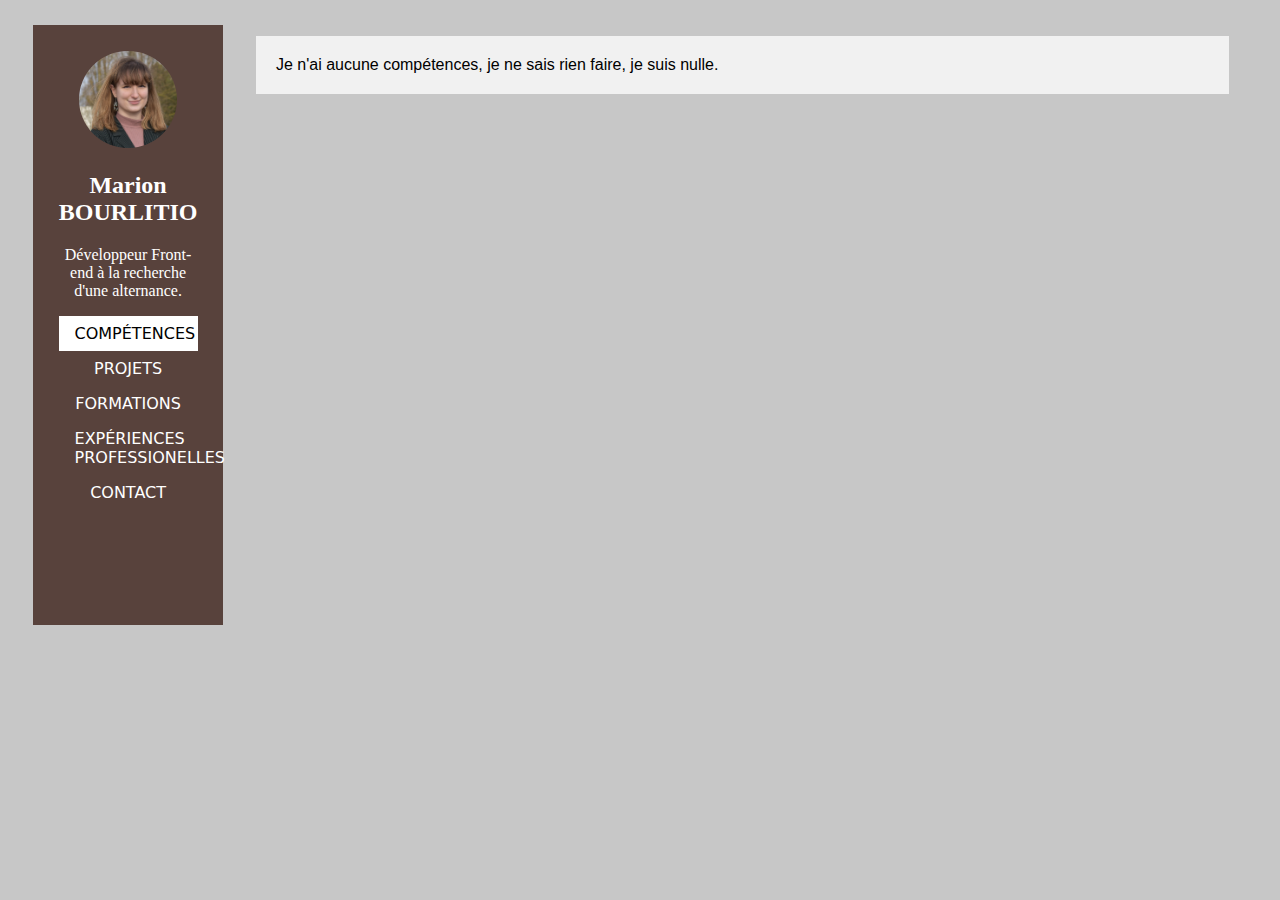
==== competences.html @ 704f4ddb "début && pages && début CSS" ====
<!DOCTYPE html>

<html>

<head>
    <link rel="stylesheet" href="style.css" />
    <link rel="stylesheet" href="style-competences.css" />
    <meta name="viewport" content="width=device-width, initial-scale=1">
    <meta charset="UTF-8">
    <script src="script.js"></script>
</head>

<body>
    <div id="sidebar">
        <img id="pp" src="profil.jpg">
        <h2>Marion BOURLITIO</h2>
        <p>Développeur Front-end à la recherche d'une alternance.</p>
        <ul>
            <li><a class="nav-active" href="competences.html">Compétences</a></li>
            <li><a href="projets.html">Projets</a></li>
            <li><a href="formations.html">Formations</a></li>
            <li><a href="experiences.html">Expériences professionelles</a></li>
            <li><a href="contact.html">Contact</a></li>
        </ul>
    </div>
    <div id="corps">
        Je n'ai aucune compétences, je ne sais rien faire, je suis nulle.
    </div>
</body>
---- style.css ----
body {
    background-color: rgb(199, 199, 199);
    
}

#sidebar {
    margin: 2%;
    padding: 2%;
    height: 600px;
    width: 15%;
    background-color: #58423c;
    text-align: center;
    justify-content: center;
    color: #ffffff;
}

#pp {
    width: 70%;
    border-radius: 50%;
}

ul {
    list-style-type: none;
    padding: 0%;
    margin: 0%;
}

li a {
    display: block;
    color: rgb(255, 255, 255);
    padding: 8px 16px;
    text-decoration: none;
    text-transform: uppercase;
    font-family: Segoe UI,Frutiger,Frutiger Linotype,Dejavu Sans,Helvetica Neue,Arial,sans-serif; 
}

li a.nav-active {
    background-color: #ffffff;
    color: rgb(0, 0, 0);
}

li a:hover:not(.nav-active) {
    background-color: #775850;
    color: rgb(0, 0, 0);
}
---- style-competences.css ----
* {
    box-sizing: border-box;
}

#corps {
    background-color: #f1f1f1;
    padding: 20px;
    font-family: Arial;
    position: absolute;
    left: 20%;
    top: 4%;
    right: 4%;
}

/* Center website */
.main {
    max-width: 1000px;
    margin: auto;
}
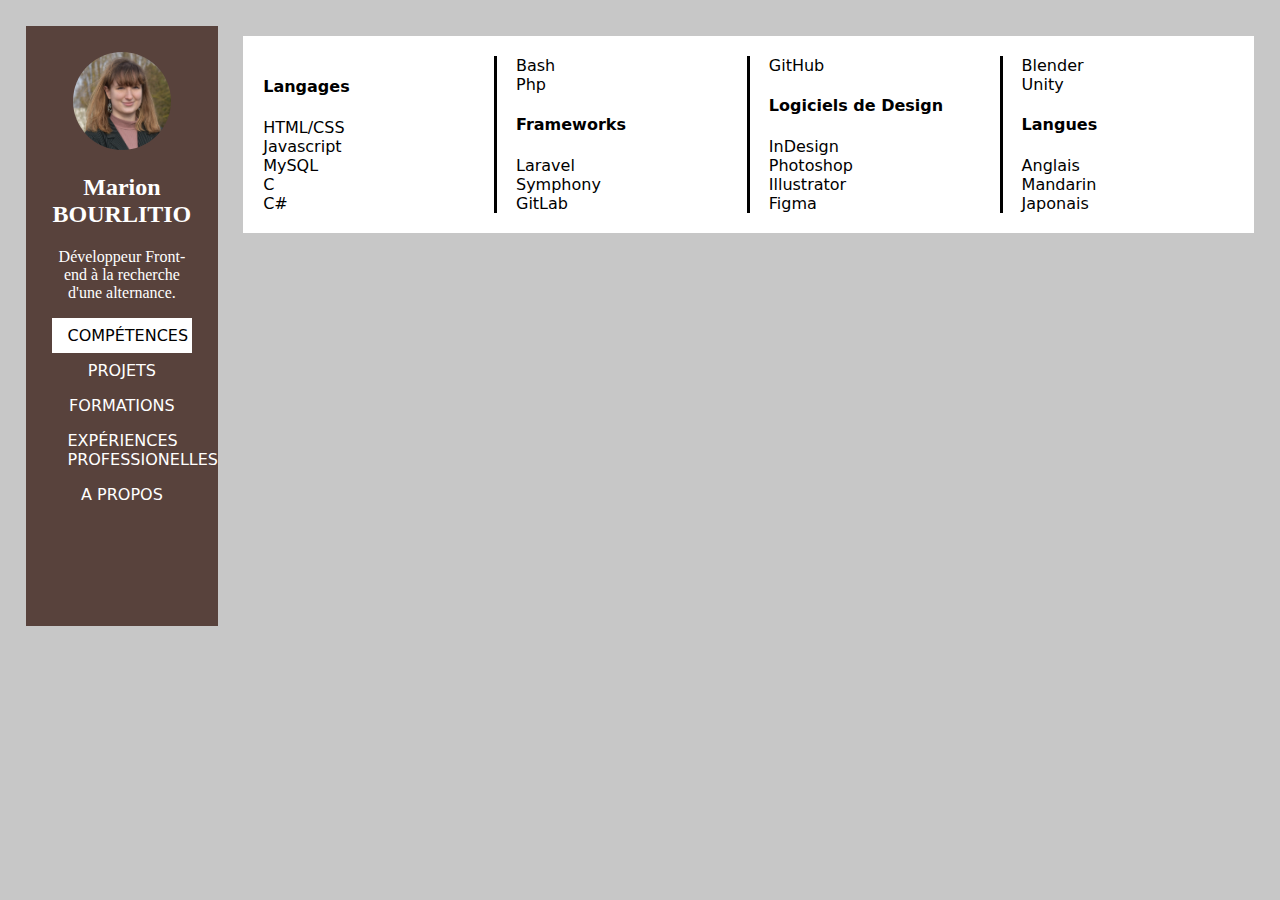
==== commit 8b150b37: "ajout projets && compétences" ====
--- a/competences.html
+++ b/competences.html
@@ -17,13 +17,43 @@
         <p>Développeur Front-end à la recherche d'une alternance.</p>
         <ul>
             <li><a class="nav-active" href="competences.html">Compétences</a></li>
-            <li><a href="projets.html">Projets</a></li>
+            <li><a href="index.html">Projets</a></li>
             <li><a href="formations.html">Formations</a></li>
             <li><a href="experiences.html">Expériences professionelles</a></li>
-            <li><a href="contact.html">Contact</a></li>
+            <li><a href="contact.html">A propos</a></li>
         </ul>
     </div>
     <div id="corps">
-        Je n'ai aucune compétences, je ne sais rien faire, je suis nulle.
+        <div class="newspaper">
+            <ul>
+                <h4>Langages</h4>
+                <li>HTML/CSS</li>
+                <li>Javascript</li>
+                <li>MySQL</li>
+                <li>C</li>
+                <li>C#</li>
+                <li>Bash</li>
+                <li>Php</li>
+
+                <h4>Frameworks</h4>
+                <li>Laravel</li>
+                <li>Symphony</li>
+                <li>GitLab</li>
+                <li>GitHub</li>
+
+                <h4>Logiciels de Design</h4>
+                <li>InDesign</li>
+                <li>Photoshop</li>
+                <li>Illustrator</li>
+                <li>Figma</li>
+                <li>Blender</li>
+                <li>Unity</li>
+
+                <h4>Langues</h4>
+                <li>Anglais</li>
+                <li>Mandarin</li>
+                <li>Japonais</li>
+            </ul>
+        </div>
     </div>
 </body>--- a/style.css
+++ b/style.css
@@ -4,7 +4,7 @@
 }
 
 #sidebar {
-    margin: 2%;
+    margin: 1.4%;
     padding: 2%;
     height: 600px;
     width: 15%;
@@ -12,6 +12,7 @@
     text-align: center;
     justify-content: center;
     color: #ffffff;
+    position: fixed;
 }
 
 #pp {
@@ -42,4 +43,9 @@
 li a:hover:not(.nav-active) {
     background-color: #775850;
     color: rgb(0, 0, 0);
+}
+
+span {
+    color: #58423c;
+    font-weight: bold;
 }--- a/style-competences.css
+++ b/style-competences.css
@@ -3,17 +3,23 @@
 }
 
 #corps {
-    background-color: #f1f1f1;
+    background-color: #ffffff;
     padding: 20px;
-    font-family: Arial;
+    font-family: Segoe UI,Frutiger,Frutiger Linotype,Dejavu Sans,Helvetica Neue,Arial,sans-serif; 
     position: absolute;
-    left: 20%;
+    left: 19%;
     top: 4%;
-    right: 4%;
+    right: 2%;
 }
 
 /* Center website */
 .main {
     max-width: 1000px;
     margin: auto;
+}
+
+.newspaper {
+    column-count: 4;
+    column-gap: 40px;
+    column-rule-style: solid;
 }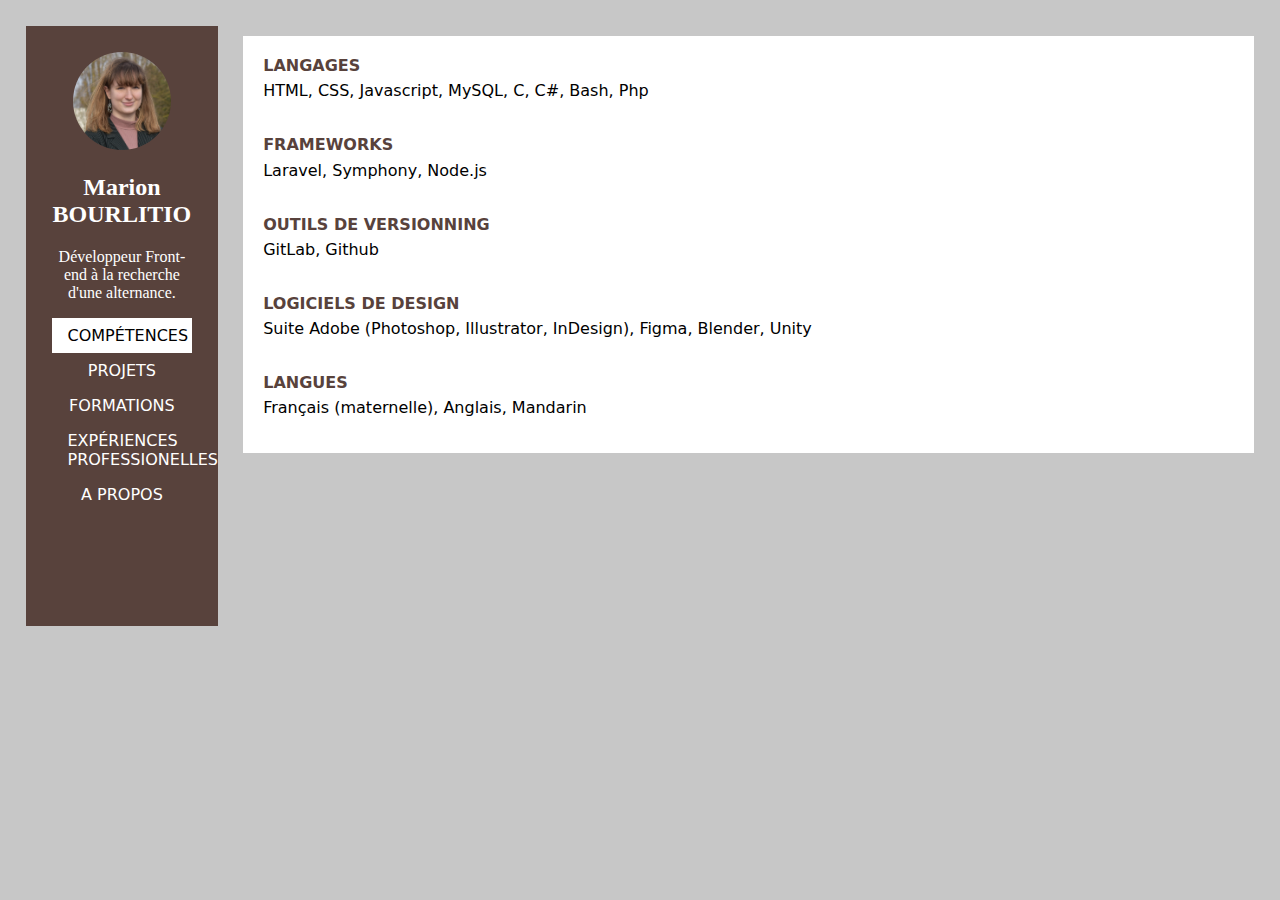
==== commit 3d61b8b6: "ergonomie du site (couleurs, timeline...)" ====
--- a/competences.html
+++ b/competences.html
@@ -24,36 +24,15 @@
         </ul>
     </div>
     <div id="corps">
-        <div class="newspaper">
-            <ul>
-                <h4>Langages</h4>
-                <li>HTML/CSS</li>
-                <li>Javascript</li>
-                <li>MySQL</li>
-                <li>C</li>
-                <li>C#</li>
-                <li>Bash</li>
-                <li>Php</li>
-
-                <h4>Frameworks</h4>
-                <li>Laravel</li>
-                <li>Symphony</li>
-                <li>GitLab</li>
-                <li>GitHub</li>
-
-                <h4>Logiciels de Design</h4>
-                <li>InDesign</li>
-                <li>Photoshop</li>
-                <li>Illustrator</li>
-                <li>Figma</li>
-                <li>Blender</li>
-                <li>Unity</li>
-
-                <h4>Langues</h4>
-                <li>Anglais</li>
-                <li>Mandarin</li>
-                <li>Japonais</li>
-            </ul>
-        </div>
+        <div class="panel">Langages</div>
+        <p>HTML, CSS, Javascript, MySQL, C, C#, Bash, Php</p><br>
+        <div class="panel">Frameworks</div>
+        <p>Laravel, Symphony, Node.js</p><br>
+        <div class="panel">Outils de versionning</div>
+        <p>GitLab, Github</p><br>
+        <div class="panel">Logiciels de design</div>
+        <p>Suite Adobe (Photoshop, Illustrator, InDesign), Figma, Blender, Unity</p><br>
+        <div class="panel">Langues</div>
+        <p>Français (maternelle), Anglais, Mandarin</p>
     </div>
 </body>--- a/style.css
+++ b/style.css
@@ -48,4 +48,16 @@
 span {
     color: #58423c;
     font-weight: bold;
+}
+
+::-webkit-scrollbar {
+    width: 20px;
+}
+  
+::-webkit-scrollbar-track {
+    box-shadow: inset 0 0 5px grey; 
+}
+
+::-webkit-scrollbar-thumb {
+    background: #58423c; 
 }--- a/style-competences.css
+++ b/style-competences.css
@@ -12,14 +12,14 @@
     right: 2%;
 }
 
-/* Center website */
-.main {
-    max-width: 1000px;
-    margin: auto;
-}
-
-.newspaper {
-    column-count: 4;
-    column-gap: 40px;
-    column-rule-style: solid;
+.panel {
+    font-weight: bold;
+    color: #58423c;
+    margin-bottom: -1%;
+    width: 100%;
+    border: none;
+    text-align: left;
+    outline: none;
+    text-transform: uppercase;
+    font-family: Segoe UI,Frutiger,Frutiger Linotype,Dejavu Sans,Helvetica Neue,Arial,sans-serif; 
 }